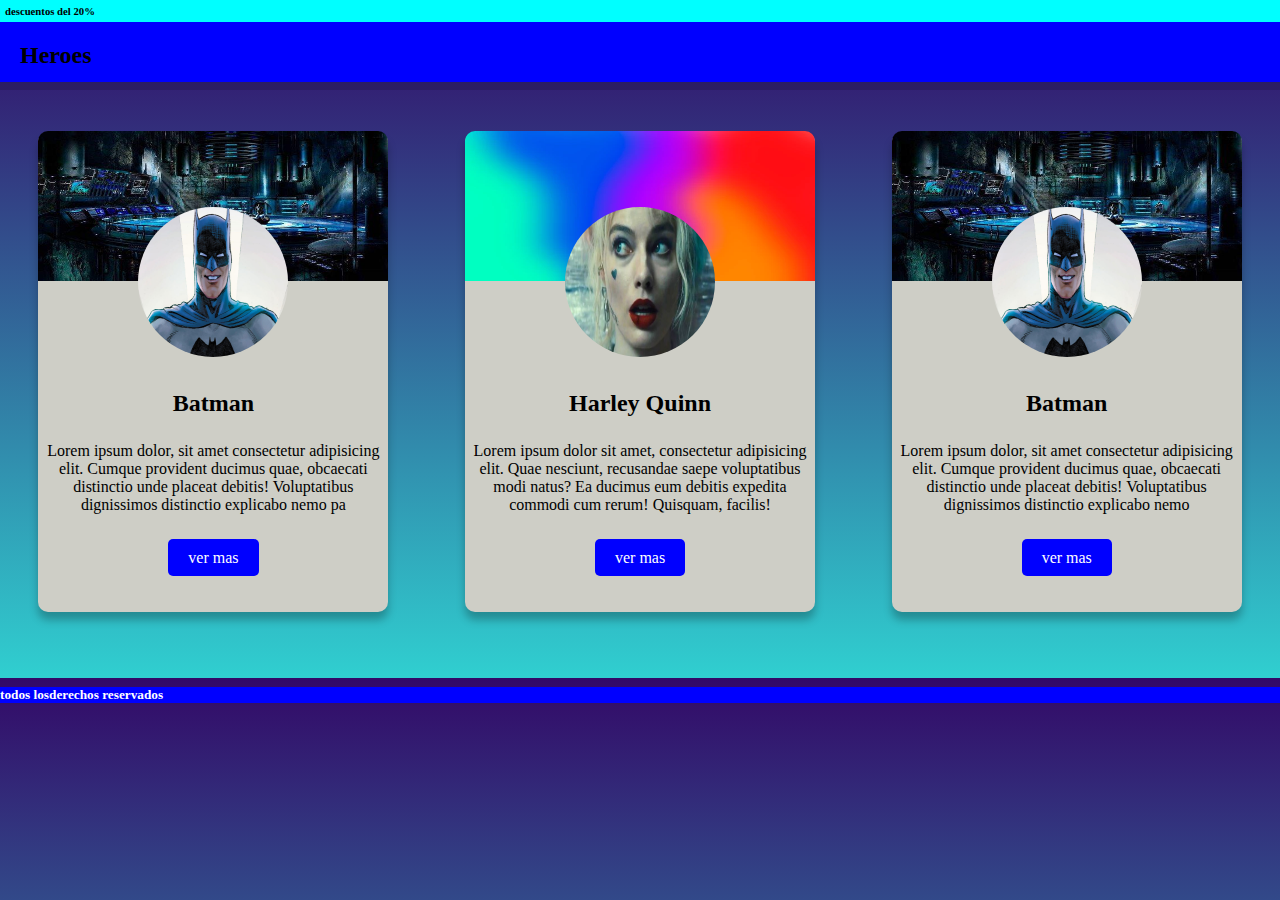
==== index.html @ 2bcf29f7 "cambio nombre al index" ====
<!DOCTYPE html>
<html lang="en">
<head>
    <meta charset="UTF-8">
    <meta http-equiv="X-UA-Compatible" content="IE=edge">
    <meta name="viewport" content="width=device-width, initial-scale=1.0">
    <title>Document</title>
    <link rel="stylesheet" href="superheroe.css">
</head>
<body>
    
    <header>
        <h6 class="descuentos">descuentos del 20%</h6>
        <h2 class="titulo">Heroes</h2>
        
    </header>
    <div class="imagen_fondo"></div>
    <section class="heroes">
        <div class="batman">
            <div class="caja_batman">
                <img src="batman.jpg" alt="" class="cara_batman">
                <img src="baticueva.jpeg" alt="" class="fondo">
                <h2>Batman</h2>
                <p>Lorem ipsum dolor, sit amet consectetur adipisicing elit. Cumque provident ducimus quae, obcaecati distinctio unde placeat debitis! Voluptatibus dignissimos distinctio explicabo nemo pa</p>
                <a href="#" class="boton">ver mas</a>
            </div>
        </div>
        <article class="harley">
            <div class="caja_harley">
                <img src="harley.jpeg" alt="" class="cara_harley">
                <img src="colores.jpeg" alt="" class="colores">
                <h2>Harley Quinn</h2>
                <p>Lorem ipsum dolor sit amet, consectetur adipisicing elit. Quae nesciunt, recusandae saepe voluptatibus modi natus? Ea ducimus eum debitis expedita commodi cum rerum! Quisquam, facilis!</p>
                <a href="#" class="boton2">ver mas</a>
            </div>
        </article>
        
        <article class="batman2">
            <div class="caja_batman2">
                <img src="batman.jpg" alt="" class="cara_batman2">
                <img src="baticueva.jpeg" alt="" class="fondo2">
                <h2>Batman</h2>
                <p>Lorem ipsum dolor, sit amet consectetur adipisicing elit. Cumque provident ducimus quae, obcaecati distinctio unde placeat debitis! Voluptatibus dignissimos distinctio explicabo nemo</p>
                <a href="#" class="boton3">ver mas</a>
            </div>
        </article>
        
    </section>
    <footer class="derechos">
        <h5>todos losderechos reservados</h5>
    </footer>
</body>
</html>
---- superheroe.css ----
*{
    box-sizing: border-box;
    margin: 0;
}
body{
    background-image: linear-gradient(to top, #30cfd0 0%, #330867 100%);
    background-size: cover;
}    


.descuentos{
    color: black;
    background-color: aqua;
    padding: 5px;
}
.titulo{
    color: black;
    background-color: blue;
    height: 60px;
    padding: 20px;
    box-shadow: 0px 8px  rgba(4, 4, 4, 0.149)
    
}
.batman{
    border-radius: 5px;
}
.heroes{
    display: flex;
    flex-wrap: wrap;
    flex-direction: row;
    justify-content: space-around;
    margin-top: 50px;
}
.caja_batman{
    height: 480px;
    width: 350px;
    background-color:rgb(206, 206, 198);
    border-radius: 10px;
    box-shadow: 0px 8px 8px  rgba(5, 5, 5, 0.26)
    
}
.cara_batman{
    position: relative;
    width: 150px;
    height: 150px;
    border-radius: 50%;
    z-index: 1;
    top: 75px;
    left: 100px; 
    
}
.fondo{
    width: 350px;
    height: 150px;
    position: relative;
    bottom: 155px;
    border-radius: 10px 10px 0px 0px ;
}
.boton{
    position: relative;
    left: 130px;
    top: 10px;
    height: 100px;
    width: 100px;
    background-color: blue;
    color: white;
    text-decoration: none;
    padding: 10px 20px;
    border-radius: 5px;
}
.boton:hover{
    position: relative;
    top: 5px;
    background-color: rgb(5, 136, 251);
    opacity: 90%;
    transition: 0.5s;
}
.caja_batman h2{
    position: relative;
    bottom: 50px;
    text-align: center;
}
.caja_batman p{
    position: relative;
    text-align: center;
    bottom: 25px;
}

.caja_harley{
    height: 480px;
    width: 350px;
    background-color:rgb(206, 206, 198);
    border-radius: 10px;
    box-shadow: 0px 8px 8px  rgba(5, 5, 5, 0.26)
}

.cara_harley{
    position: relative;
    width: 150px;
    height: 150px;
    border-radius: 50%;
    z-index: 1;
    top: 75px;
    left: 100px; 
}
.colores{
    width: 350px;
    height: 150px;
    position: relative;
    bottom: 155px;
    border-radius: 10px 10px 0px 0px ;
}
.caja_harley h2{
    position: relative;
    bottom: 50px;
    text-align: center;
}
.caja_harley p{
    position: relative;
    text-align: center;
    bottom: 25px;
}
.boton2{
    position: relative;
    left: 130px;
    top: 10px;
    height: 100px;
    width: 100px;
    background-color: blue;
    color: white;
    text-decoration: none;
    padding: 10px 20px;
    border-radius: 5px;
}
.boton2:hover{
    position: relative;
    top: 5px;
    background-color: rgb(5, 136, 251);
    opacity: 90%;
    transition: 0.5s;
}
.caja_batman2{
    height: 480px;
    width: 350px;
    background-color:rgb(206, 206, 198);
    border-radius: 10px;
    box-shadow: 0px 8px 8px  rgba(5, 5, 5, 0.26)
}

.cara_batman2{
    position: relative;
    width: 150px;
    height: 150px;
    border-radius: 50%;
    z-index: 1;
    top: 75px;
    left: 100px; 
    
}
.fondo2{
    width: 350px;
    height: 150px;
    position: relative;
    bottom: 155px;
    border-radius: 10px 10px 0px 0px ;
}
.caja_batman2 h2{
    position: relative;
    bottom: 50px;
    text-align: center;
}
.caja_batman2 p{
    position: relative;
    text-align: center;
    bottom: 25px;
}
.boton3{
    position: relative;
    left: 130px;
    top: 10px;
    height: 100px;
    width: 100px;
    background-color: blue;
    color: white;
    text-decoration: none;
    padding: 10px 20px;
    border-radius: 5px;
}
.boton3:hover{
    position: relative;
    top: 5px;
    background-color: rgb(5, 136, 251);
    opacity: 90%;
    transition: 0.5s;
}
.derechos{
    position: relative;
    justify-content: space-between;
    top: 50px;
    color: white;
    background-color: blue;
    margin: 25px 0px;
}

@media (max-width:480px){
    .heroes{
        display: flex;
        flex-direction: column;
        align-items:center ;
    }
    .caja_batman{
        margin-bottom: 25px;
    }
    .caja_harley{
        margin-bottom: 25px;
    }
}
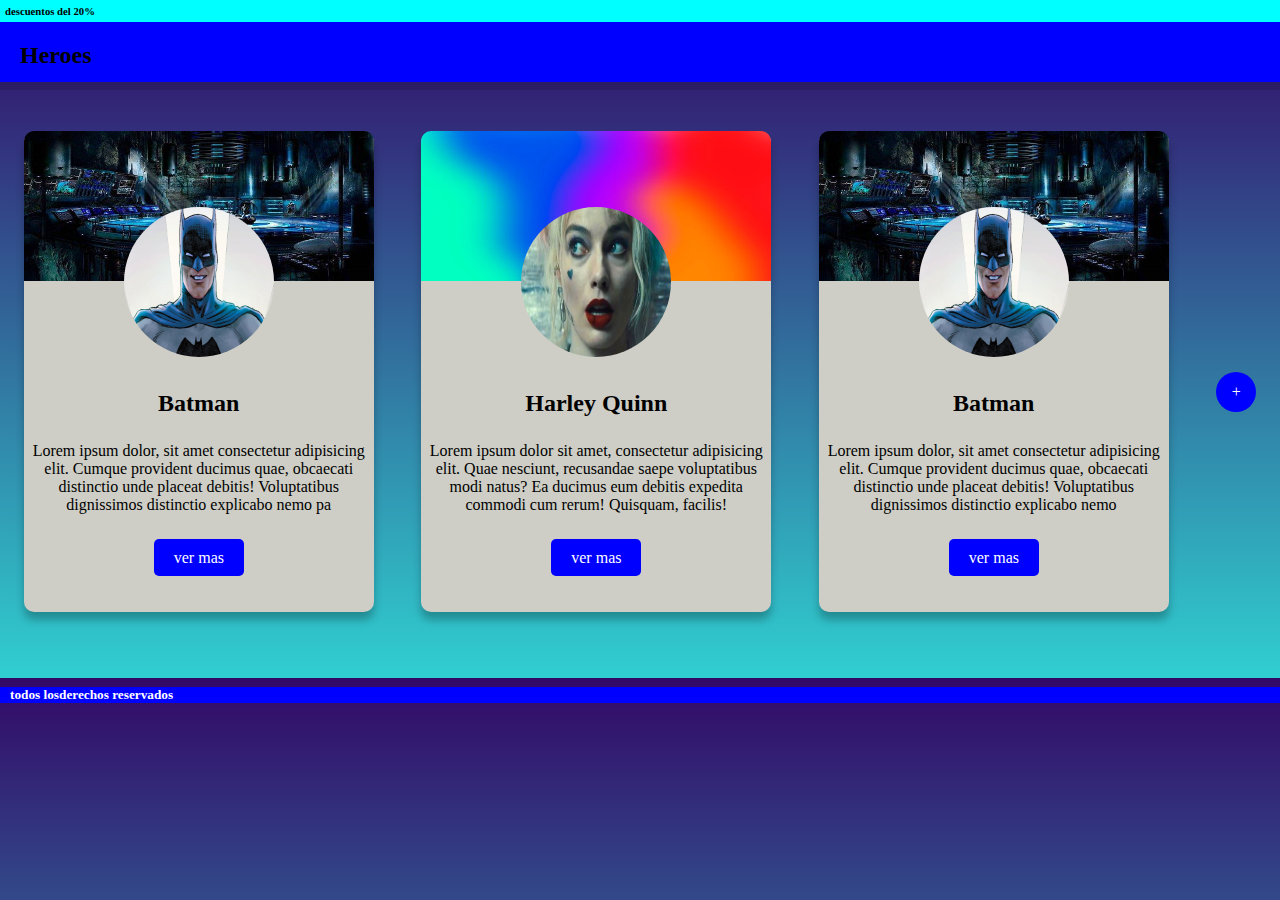
==== commit 76e93d57: "se agrego la pagina de contacto" ====
--- a/index.html
+++ b/index.html
@@ -4,7 +4,7 @@
     <meta charset="UTF-8">
     <meta http-equiv="X-UA-Compatible" content="IE=edge">
     <meta name="viewport" content="width=device-width, initial-scale=1.0">
-    <title>Document</title>
+    <title>super heroes</title>
     <link rel="stylesheet" href="superheroe.css">
 </head>
 <body>
@@ -44,8 +44,14 @@
                 <a href="#" class="boton3">ver mas</a>
             </div>
         </article>
+        <article>
+            <div class="boton_siguiente">
+                <p><a href="contacto.html" target="_blank">+</a></p>
+            </div>
+        </article>
         
     </section>
+
     <footer class="derechos">
         <h5>todos losderechos reservados</h5>
     </footer>
--- a/superheroe.css
+++ b/superheroe.css
@@ -193,6 +193,23 @@
     opacity: 90%;
     transition: 0.5s;
 }
+.boton_siguiente{
+    position: relative;
+    top: 50%;
+    display: flex;
+    justify-content: center;
+    align-items: center;
+    height: 40px;
+    width: 40px;
+    background-color: blue;
+    color: white;
+    border-radius: 50%;
+}
+.boton_siguiente a{
+    color: white;
+    text-decoration: none;
+}
+
 .derechos{
     position: relative;
     justify-content: space-between;
@@ -201,7 +218,9 @@
     background-color: blue;
     margin: 25px 0px;
 }
-
+.derechos h5{
+    margin-left: 10px;
+}
 @media (max-width:480px){
     .heroes{
         display: flex;
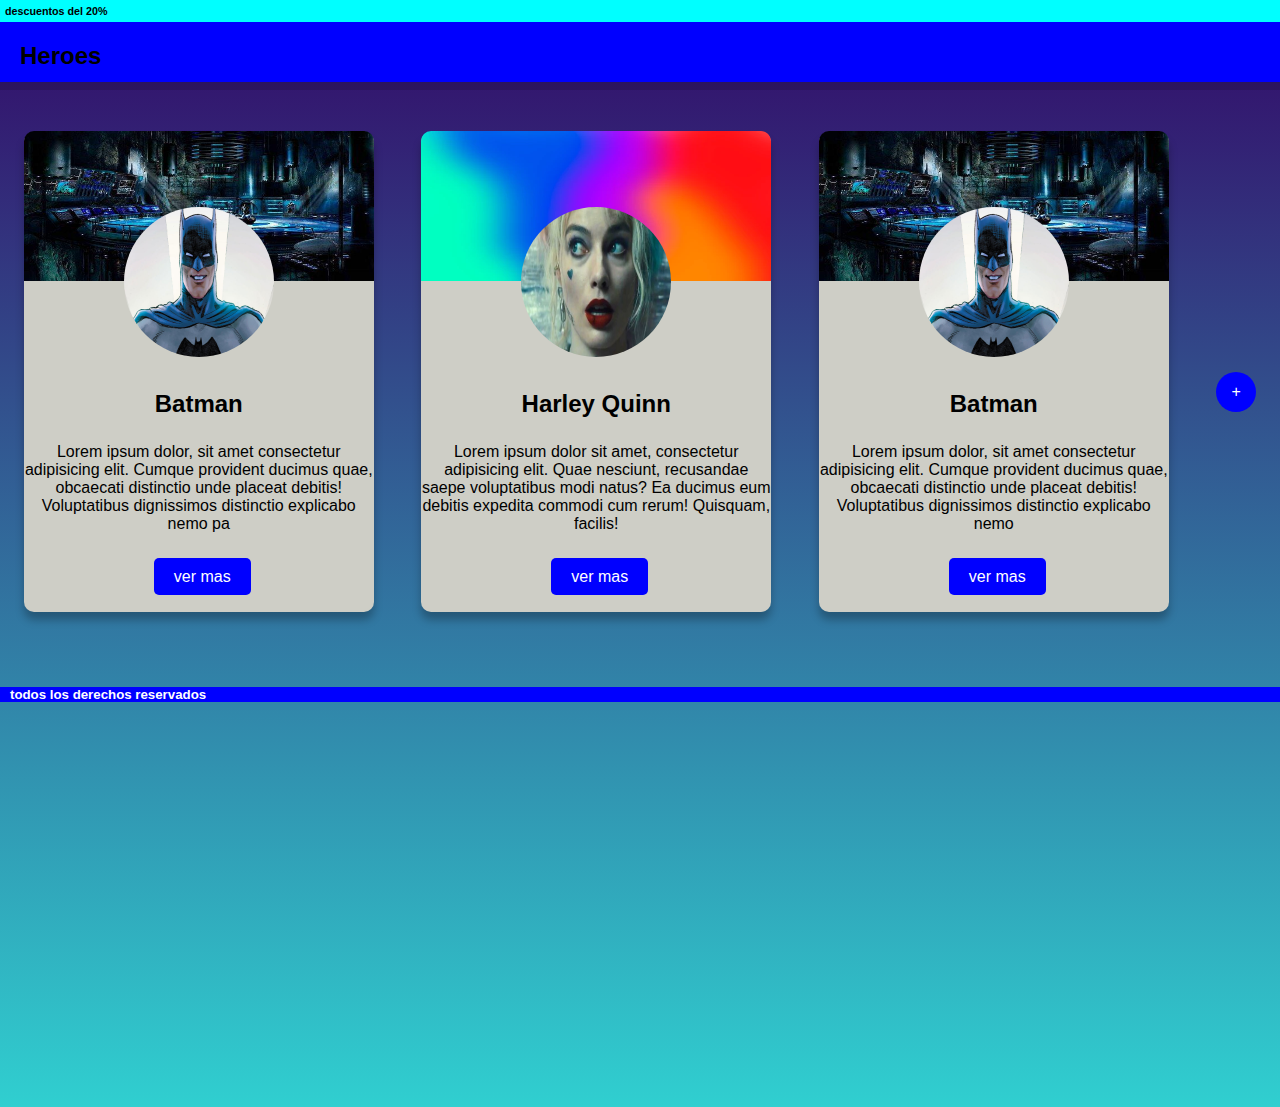
==== commit ce15bea4: "modificacion del diseñoadaptativo" ====
--- a/index.html
+++ b/index.html
@@ -53,7 +53,7 @@
     </section>
 
     <footer class="derechos">
-        <h5>todos losderechos reservados</h5>
+        <h5>todos los derechos reservados</h5>
     </footer>
 </body>
 </html>
--- a/superheroe.css
+++ b/superheroe.css
@@ -4,7 +4,11 @@
 }
 body{
     background-image: linear-gradient(to top, #30cfd0 0%, #330867 100%);
+    height: 123vh;
     background-size: cover;
+    background-repeat: no-repeat;
+    font-family: Arial, Helvetica, sans-serif;
+
 }    
 
 
@@ -14,13 +18,13 @@
     padding: 5px;
 }
 .titulo{
-    color: black;
     background-color: blue;
     height: 60px;
     padding: 20px;
     box-shadow: 0px 8px  rgba(4, 4, 4, 0.149)
-    
-}
+}
+
+
 .batman{
     border-radius: 5px;
 }
@@ -69,9 +73,9 @@
     border-radius: 5px;
 }
 .boton:hover{
-    position: relative;
-    top: 5px;
-    background-color: rgb(5, 136, 251);
+    border-radius: 15px;
+    background-color: rgb(0, 0, 0);
+    color: aqua;
     opacity: 90%;
     transition: 0.5s;
 }
@@ -133,9 +137,9 @@
     border-radius: 5px;
 }
 .boton2:hover{
-    position: relative;
-    top: 5px;
-    background-color: rgb(5, 136, 251);
+    border-radius: 15px;
+    background-color: rgb(0, 0, 0);
+    color: aqua;
     opacity: 90%;
     transition: 0.5s;
 }
@@ -187,9 +191,9 @@
     border-radius: 5px;
 }
 .boton3:hover{
-    position: relative;
-    top: 5px;
-    background-color: rgb(5, 136, 251);
+    border-radius: 15px;
+    background-color: rgb(0, 0, 0);
+    color: aqua;
     opacity: 90%;
     transition: 0.5s;
 }
